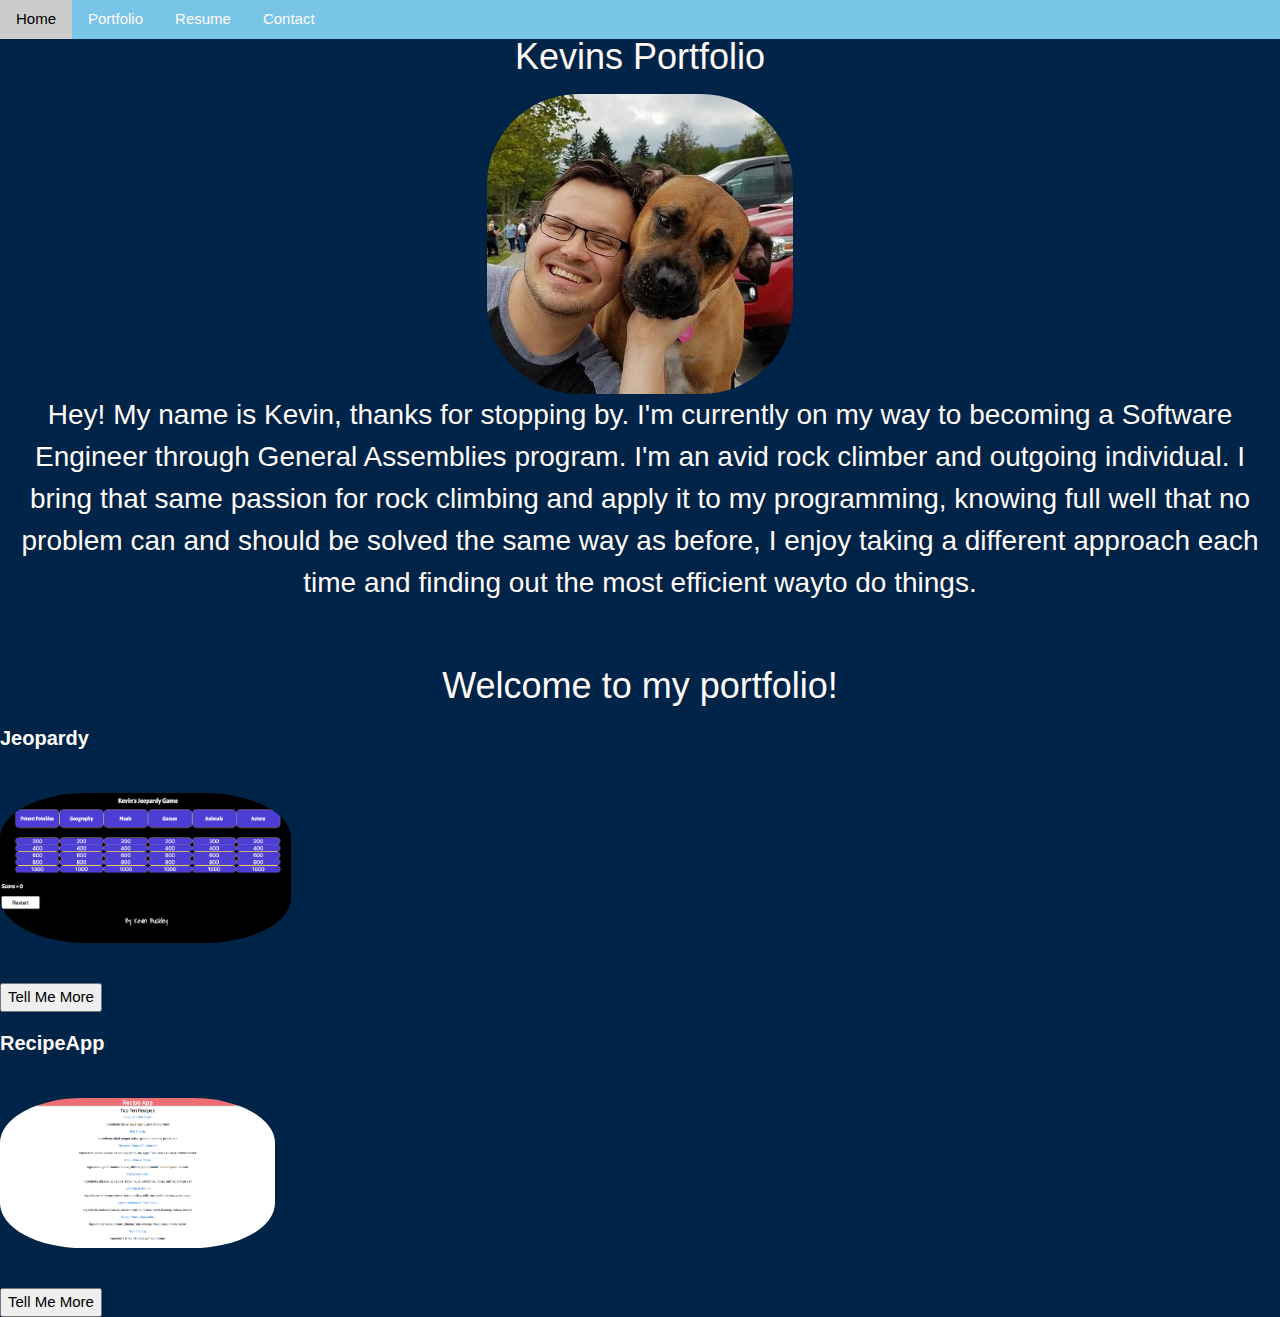
==== index.html @ 35f08c22 "stylizing background" ====
<!DOCTYPE html>
<html lang="en">

<head>
    <meta charset="UTF-8">
    <meta name="viewport" content="width=device-width, initial-scale=1.0">
    <meta http-equiv="X-UA-Compatible" content="ie=edge">
    <title>Kevin's Portfolio</title>
    <link rel="stylesheet" href="style.css">
    <link rel="stylesheet" href="https://www.w3schools.com/w3css/4/w3.css">
    <link rel="stylesheet" href="about_style.css">
</head>

<body>
    <header>
        <h1>Kevins Portfolio</h1>

    </header>
    <nav>
        <div class="w3-bar">
            <a href="#about" class="w3-bar-item w3-button">Home</a>
            <a href="#portfolio" class="w3-bar-item w3-button">Portfolio</a>
            <a href="https://drive.google.com/open?id=1aIbBdbxmWPGv5Vl-kX51MSZHr-WbpC0S" class="w3-bar-item w3-button">Resume</a>
            <div class="w3-dropdown-hover">
                <button class="w3-button">Contact</button>
                <div class="w3-dropdown-content w3-bar-block w3-card-4">
                    <a href="mailto:Kevin.Buckley2013@gmail.com" class="w3-bar-item w3-button">Email</a>
                    <a href="https://linkedin.com/in/kevin-buckley-351b856b" class="w3-bar-item w3-button">LinkedIn</a>
                    <a href="https://github.com/KBuck2018" class="w3-bar-item w3-button">GitHub</a>
                </div>
            </div>
        </div>
    </nav>

    <section id="about">
        <img src="Kevinphoto.jpg" alt="A photo of me">
        <div class="about">
            <p>
                Hey! My name is Kevin, thanks for stopping by. I'm currently on my way to becoming a Software Engineer through General Assemblies
                program. I'm an avid rock climber and outgoing individual. I bring that same passion for rock climbing and
                apply it to my programming, knowing full well that no problem can and should be solved the same way as before,
                I enjoy taking a different approach each time and finding out the most efficient wayto do things.
            </p>
        </div>
    </section>
    </br>
    </br>
    <section id="portfolio">
        <h1>Welcome to my portfolio!</h1>

        <div class="main">
            <span>
                <div>
                    <p style="font-weight: bold; font-size: 20px;">Jeopardy</p>
                    <div class="image">
                        <a href="https://kbuck2018.github.io/jeopardy/">
                            <img class="project" src="Jeopardy.png" alt="Photo of Jeopardy Game">
                        </a>
                    </div>
                    <button class="more" onclick="myFunction()">Tell Me More</button>
                    <p id="demo"></p>
                    <p id="description"></p>
                </div>
            </span>
            </br>
            </br>
            <span>
                <div>
                    <p style="font-weight: bold; font-size: 20px;">RecipeApp</p>
                    <div class="image">
                        <a href="https://shielded-mountain-12112.herokuapp.com/">
                            <img class="project" src="RecipeApp.png" alt="Photo of RecipeApp">
                        </a>
                    </div>
                    <button class="more" onclick="myFunctionRecipe()">Tell Me More</button>
                    <p id="demo"></p>
                    <p id="description2"></p>
                </div>
            </span>
            <script src="portfolio.js"></script>
    </section>
</body>

</html>
---- style.css ----
body {
  background: #002447;
  text-align: center;
  color: #fffaf7;
}

.project {
  height: 150px;
}

nav {
  position: fixed;
  top: 0px;
  width: 100%;
}
header {
  margin-top: 30px;
}

.main .image {
  margin: 40px auto;
  display: flex;
}
.more {
  float: left;
}
#portfolio a img {
  text-align: center;
  justify-content: left;
}

h3 {
  text-align: left;
}

.w3-bar {
  background-color: #79c5e7;
}
---- about_style.css ----
body {
  text-align: center;
}
main {
  min-height: 40vh;
  margin: 40px auto;
  display: flex;
}

img {
  margin: 0 auto;
  height: 300px;
  border-radius: 30%;
  justify-content: center;
  text-align: center;
}

main p {
  margin: 40px 0 auto;
}

.centerIt {
  margin: 0 auto;
  display: flex;
}

p {
  text-align: center;
  margin: 0 auto;
  display: flex;
  font-size: 28px;
}

footer {
  margin: 0 auto;
  display: flex;
}

footer p {
  text-align: center;
  justify-content: center;
}
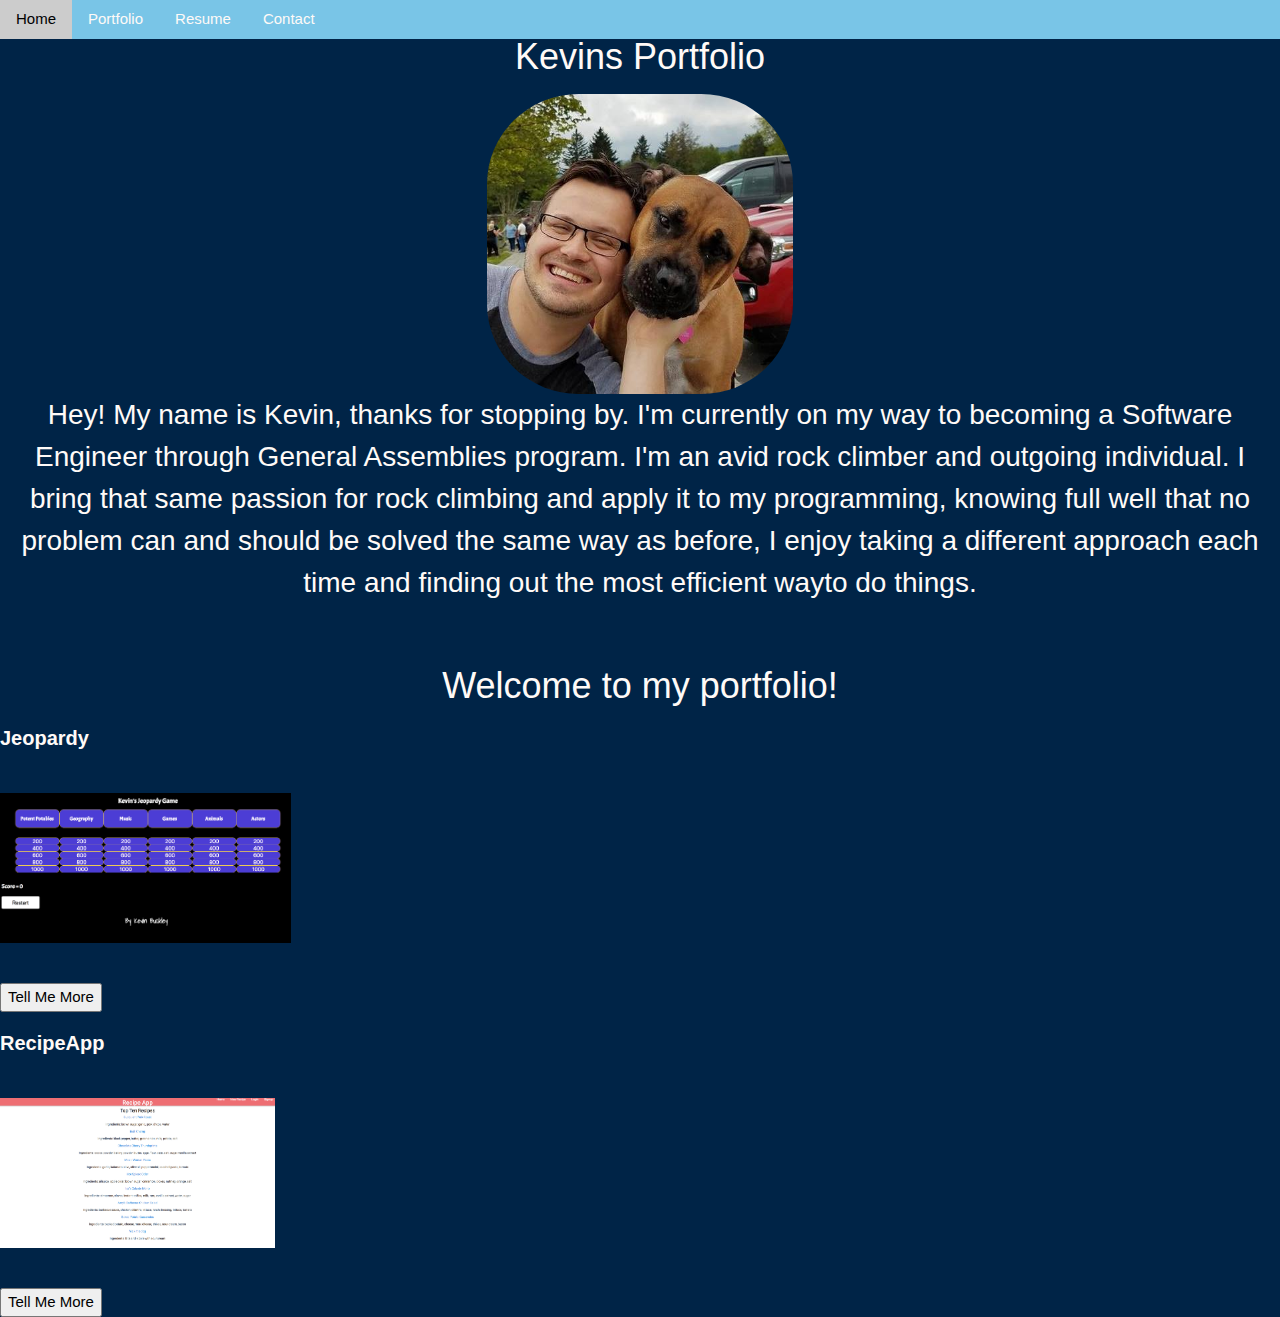
==== commit 9cc90dd6: "adding stylizing for my photo img" ====
--- a/index.html
+++ b/index.html
@@ -33,7 +33,7 @@
     </nav>
 
     <section id="about">
-        <img src="Kevinphoto.jpg" alt="A photo of me">
+        <img class="myPhoto" src="Kevinphoto.jpg" alt="A photo of me">
         <div class="about">
             <p>
                 Hey! My name is Kevin, thanks for stopping by. I'm currently on my way to becoming a Software Engineer through General Assemblies
--- a/style.css
+++ b/style.css
@@ -36,3 +36,7 @@
 .w3-bar {
   background-color: #79c5e7;
 }
+
+.myPhoto {
+  border-radius: 30%;
+}
--- a/about_style.css
+++ b/about_style.css
@@ -10,7 +10,6 @@
 img {
   margin: 0 auto;
   height: 300px;
-  border-radius: 30%;
   justify-content: center;
   text-align: center;
 }
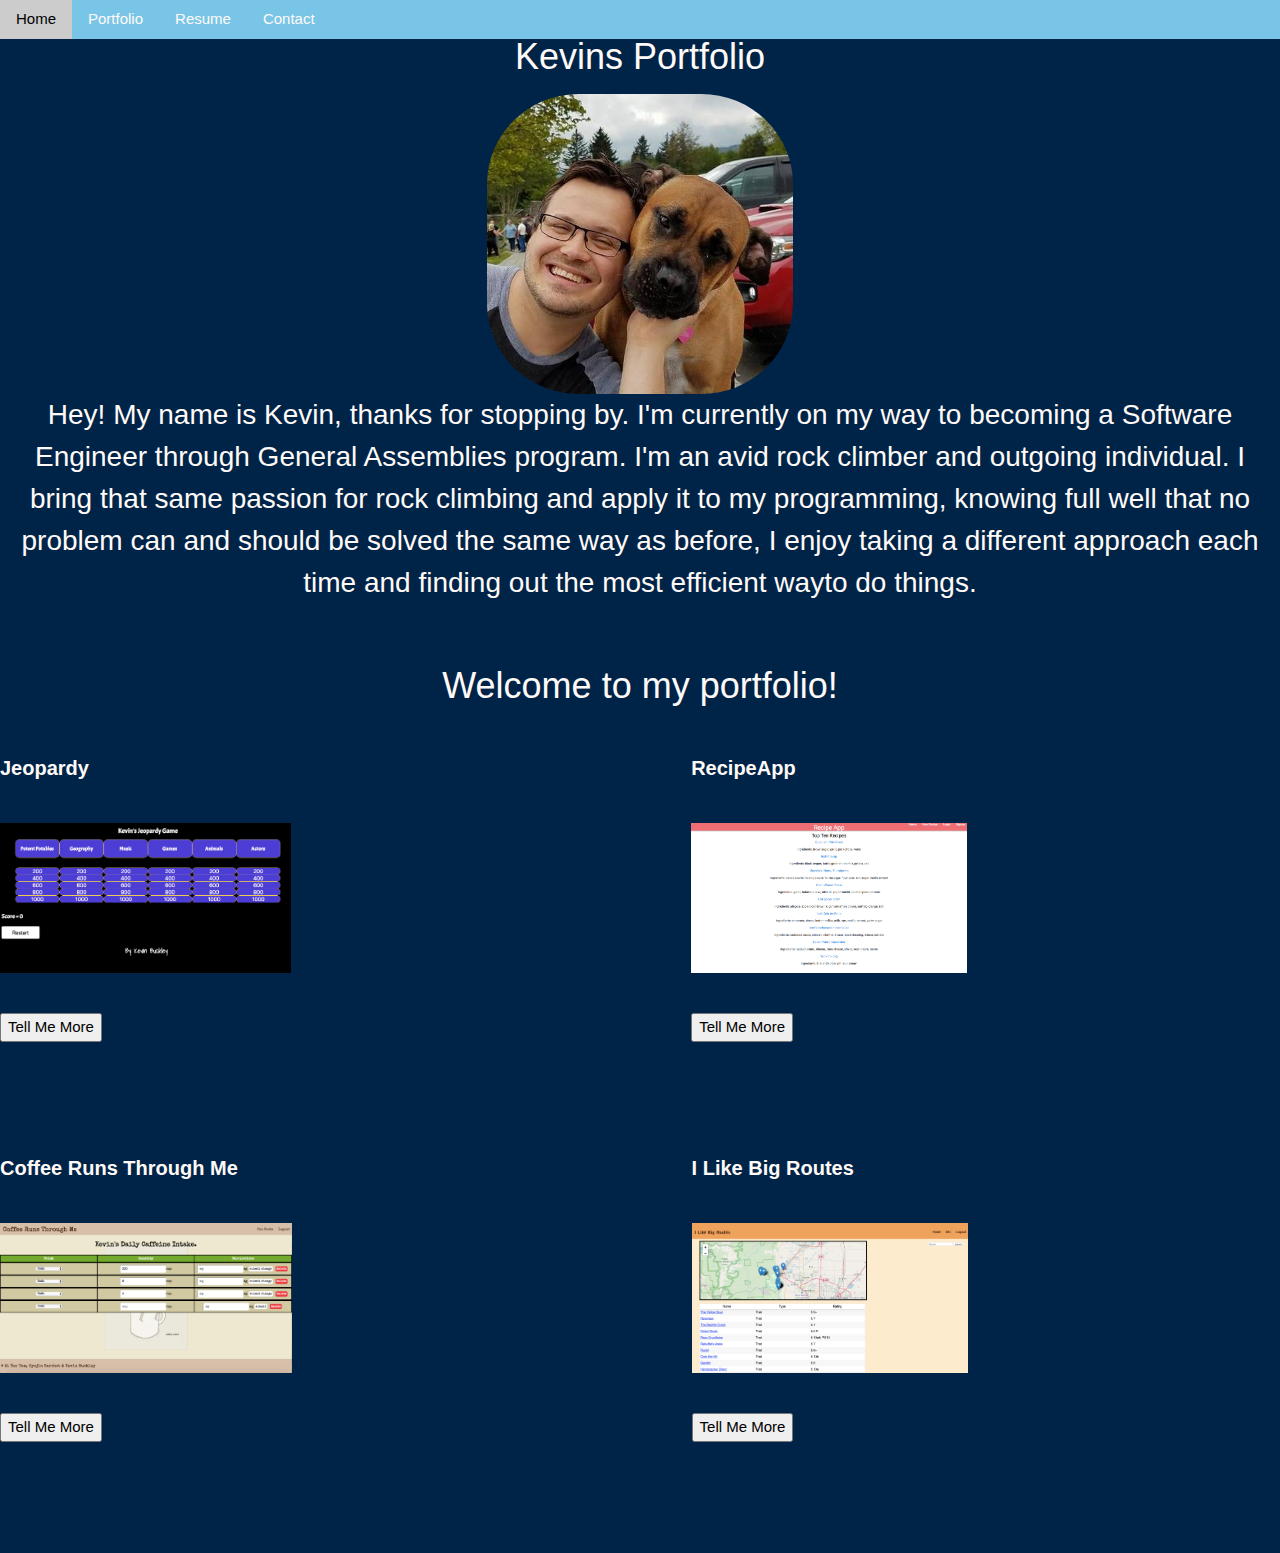
==== commit dd37081b: "adding new projects" ====
--- a/index.html
+++ b/index.html
@@ -20,7 +20,7 @@
         <div class="w3-bar">
             <a href="#about" class="w3-bar-item w3-button">Home</a>
             <a href="#portfolio" class="w3-bar-item w3-button">Portfolio</a>
-            <a href="https://drive.google.com/open?id=1aIbBdbxmWPGv5Vl-kX51MSZHr-WbpC0S" class="w3-bar-item w3-button">Resume</a>
+            <a href="https://drive.google.com/open?id=1tbjmEtFiqPndua7xja213MdhSJ9vqStn" class="w3-bar-item w3-button">Resume</a>
             <div class="w3-dropdown-hover">
                 <button class="w3-button">Contact</button>
                 <div class="w3-dropdown-content w3-bar-block w3-card-4">
@@ -77,6 +77,39 @@
                     <p id="description2"></p>
                 </div>
             </span>
+
+        </div>
+        <div class="main">
+            </br>
+            </br>
+            <span>
+                <div>
+                    <p style="font-weight: bold; font-size: 20px;">Coffee Runs Through Me</p>
+                    <div class="image">
+                        <a href="http://woozy-answer.surge.sh/main">
+                            <img class="project" src="CoffeeRuns.png" alt="Photo of CoffeeApp">
+                        </a>
+                    </div>
+                    <button class="more" onclick="myFunctionCoffee()">Tell Me More</button>
+                    <p id="demo"></p>
+                    <p id="description3"></p>
+                </div>
+            </span>
+            </br>
+            </br>
+            <span>
+                <div>
+                    <p style="font-weight: bold; font-size: 20px;">I Like Big Routes</p>
+                    <div class="image">
+                        <a href="http://ilikebigroutes.surge.sh/main">
+                            <img class="project" src="Routes.png" alt="Photo of RoutesApp">
+                        </a>
+                    </div>
+                    <button class="more" onclick="myFunctionRoutes()">Tell Me More</button>
+                    <p id="demo"></p>
+                    <p id="description4"></p>
+                </div>
+            </span>
             <script src="portfolio.js"></script>
     </section>
 </body>
--- a/style.css
+++ b/style.css
@@ -6,6 +6,7 @@
 
 .project {
   height: 150px;
+  margin-right: 400px;
 }
 
 nav {
--- a/about_style.css
+++ b/about_style.css
@@ -1,7 +1,7 @@
 body {
   text-align: center;
 }
-main {
+.main {
   min-height: 40vh;
   margin: 40px auto;
   display: flex;
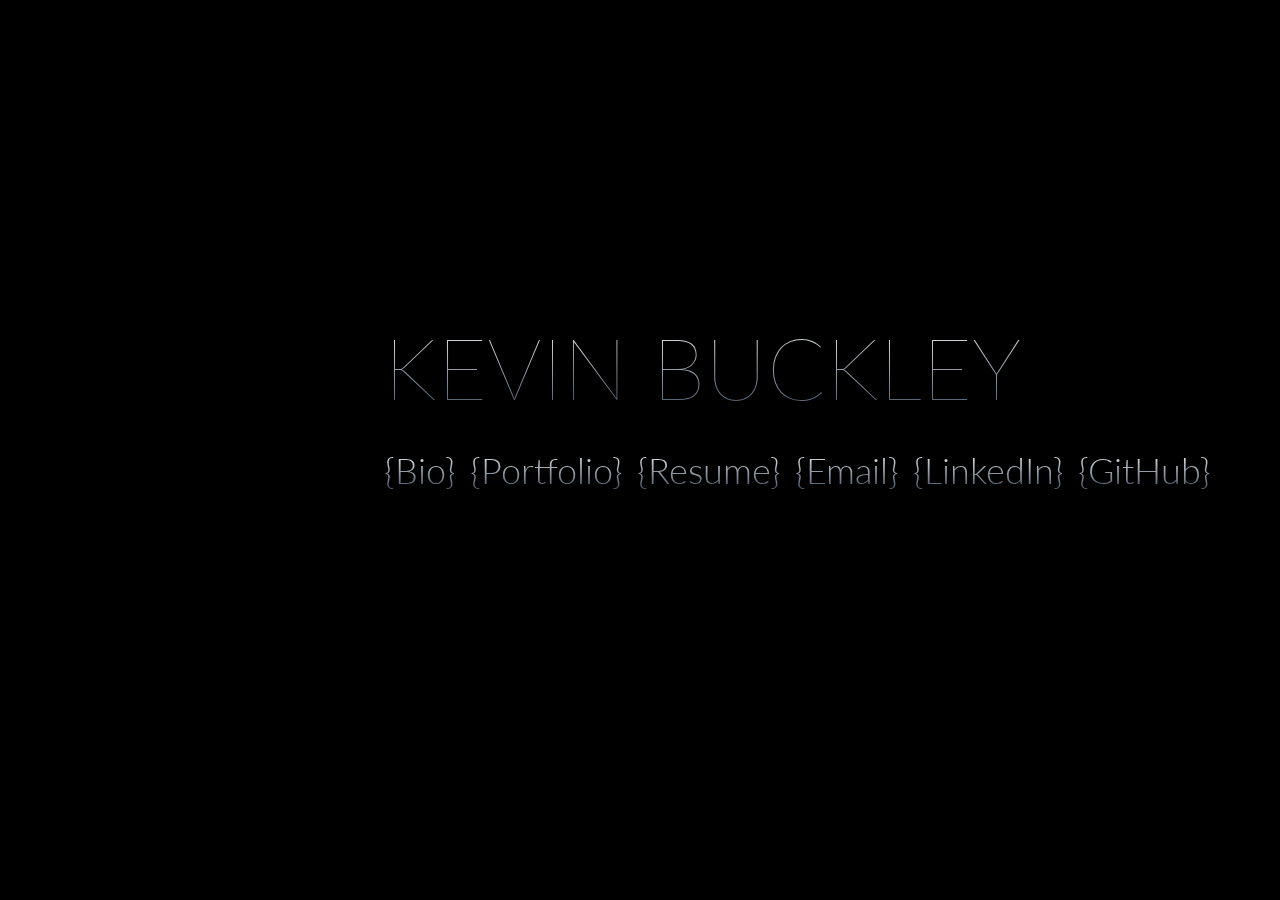
==== commit 8fd653bb: "updating all pages" ====
--- a/index.html
+++ b/index.html
@@ -5,113 +5,37 @@
     <meta charset="UTF-8">
     <meta name="viewport" content="width=device-width, initial-scale=1.0">
     <meta http-equiv="X-UA-Compatible" content="ie=edge">
-    <title>Kevin's Portfolio</title>
+    <title>Kevins Portfolio</title>
     <link rel="stylesheet" href="style.css">
-    <link rel="stylesheet" href="https://www.w3schools.com/w3css/4/w3.css">
-    <link rel="stylesheet" href="about_style.css">
+    <link href='https://fonts.googleapis.com/css?family=Lato:100,300' rel='stylesheet' type='text/css'>
 </head>
 
 <body>
-    <header>
-        <h1>Kevins Portfolio</h1>
-
-    </header>
-    <nav>
-        <div class="w3-bar">
-            <a href="#about" class="w3-bar-item w3-button">Home</a>
-            <a href="#portfolio" class="w3-bar-item w3-button">Portfolio</a>
-            <a href="https://drive.google.com/open?id=1tbjmEtFiqPndua7xja213MdhSJ9vqStn" class="w3-bar-item w3-button">Resume</a>
-            <div class="w3-dropdown-hover">
-                <button class="w3-button">Contact</button>
-                <div class="w3-dropdown-content w3-bar-block w3-card-4">
-                    <a href="mailto:Kevin.Buckley2013@gmail.com" class="w3-bar-item w3-button">Email</a>
-                    <a href="https://linkedin.com/in/kevin-buckley-351b856b" class="w3-bar-item w3-button">LinkedIn</a>
-                    <a href="https://github.com/KBuck2018" class="w3-bar-item w3-button">GitHub</a>
+    <div class="stars"></div>
+    <div class="twinkling"></div>
+    <div class="clouds">
+        <div class="border">
+            <div class="businesscard">
+                <h1>KEVIN BUCKLEY</h1>
+                <div class="anchor">
+                    <a href="about.html">{Bio}</a>
+                    <a href="portfolio.html">{Portfolio}</a>
+                    <a href="https://drive.google.com/open?id=1tbjmEtFiqPndua7xja213MdhSJ9vqStn">{Resume}</a>
+                    <a href="mailto:Kevin.Buckley2013@gmail.com">{Email}</a>
+                    <a href="https://linkedin.com/in/kevin-buckley-351b856b">{LinkedIn}</a>
+                    <a href="https://github.com/KBuck2018">{GitHub}</a>
                 </div>
             </div>
         </div>
-    </nav>
 
-    <section id="about">
-        <img class="myPhoto" src="Kevinphoto.jpg" alt="A photo of me">
-        <div class="about">
-            <p>
-                Hey! My name is Kevin, thanks for stopping by. I'm currently on my way to becoming a Software Engineer through General Assemblies
-                program. I'm an avid rock climber and outgoing individual. I bring that same passion for rock climbing and
-                apply it to my programming, knowing full well that no problem can and should be solved the same way as before,
-                I enjoy taking a different approach each time and finding out the most efficient wayto do things.
-            </p>
+        <div class="text">
+            <p>Test</p>
         </div>
-    </section>
-    </br>
-    </br>
-    <section id="portfolio">
-        <h1>Welcome to my portfolio!</h1>
+        <div class="text2">
+            <p>Test</p>
+        </div>
+    </div>
 
-        <div class="main">
-            <span>
-                <div>
-                    <p style="font-weight: bold; font-size: 20px;">Jeopardy</p>
-                    <div class="image">
-                        <a href="https://kbuck2018.github.io/jeopardy/">
-                            <img class="project" src="Jeopardy.png" alt="Photo of Jeopardy Game">
-                        </a>
-                    </div>
-                    <button class="more" onclick="myFunction()">Tell Me More</button>
-                    <p id="demo"></p>
-                    <p id="description"></p>
-                </div>
-            </span>
-            </br>
-            </br>
-            <span>
-                <div>
-                    <p style="font-weight: bold; font-size: 20px;">RecipeApp</p>
-                    <div class="image">
-                        <a href="https://shielded-mountain-12112.herokuapp.com/">
-                            <img class="project" src="RecipeApp.png" alt="Photo of RecipeApp">
-                        </a>
-                    </div>
-                    <button class="more" onclick="myFunctionRecipe()">Tell Me More</button>
-                    <p id="demo"></p>
-                    <p id="description2"></p>
-                </div>
-            </span>
-
-        </div>
-        <div class="main">
-            </br>
-            </br>
-            <span>
-                <div>
-                    <p style="font-weight: bold; font-size: 20px;">Coffee Runs Through Me</p>
-                    <div class="image">
-                        <a href="http://woozy-answer.surge.sh/main">
-                            <img class="project" src="CoffeeRuns.png" alt="Photo of CoffeeApp">
-                        </a>
-                    </div>
-                    <button class="more" onclick="myFunctionCoffee()">Tell Me More</button>
-                    <p id="demo"></p>
-                    <p id="description3"></p>
-                </div>
-            </span>
-            </br>
-            </br>
-            <span>
-                <div>
-                    <p style="font-weight: bold; font-size: 20px;">I Like Big Routes</p>
-                    <div class="image">
-                        <a href="http://ilikebigroutes.surge.sh/main">
-                            <img class="project" src="Routes.png" alt="Photo of RoutesApp">
-                        </a>
-                    </div>
-                    <button class="more" onclick="myFunctionRoutes()">Tell Me More</button>
-                    <p id="demo"></p>
-                    <p id="description4"></p>
-                </div>
-            </span>
-            <script src="portfolio.js"></script>
-    </section>
 </body>
 
 </html>--- a/style.css
+++ b/style.css
@@ -1,43 +1,208 @@
+/* ============================================================================================== 
+Credit for night sky by
+Nick Mkrtchyan
+https://www.facebook.com/sonick.pk
+http://www.Mkrtchyan.zz.mu
+================================================================================================= */
+* {
+  margin: 0;
+  padding: 0;
+}
+header {
+  background-color: rgba(33, 33, 33, 0.9);
+  color: #ffffff;
+  display: block;
+  font: 14px/1.3 Arial, sans-serif;
+  height: 50px;
+  position: relative;
+  z-index: 5;
+}
+h2 {
+  margin-top: 30px;
+  text-align: center;
+}
+header h2 {
+  font-size: 22px;
+  margin: 0 auto;
+  padding: 10px 0;
+  width: 80%;
+  text-align: center;
+}
+header a,
+a:visited {
+  text-decoration: none;
+  color: #fcfcfc;
+}
+
+@keyframes move-twink-back {
+  from {
+    background-position: 0 0;
+  }
+  to {
+    background-position: -10000px 5000px;
+  }
+}
+@-webkit-keyframes move-twink-back {
+  from {
+    background-position: 0 0;
+  }
+  to {
+    background-position: -10000px 5000px;
+  }
+}
+@-moz-keyframes move-twink-back {
+  from {
+    background-position: 0 0;
+  }
+  to {
+    background-position: -10000px 5000px;
+  }
+}
+@-ms-keyframes move-twink-back {
+  from {
+    background-position: 0 0;
+  }
+  to {
+    background-position: -10000px 5000px;
+  }
+}
+
+@keyframes move-clouds-back {
+  from {
+    background-position: 0 0;
+  }
+  to {
+    background-position: 10000px 0;
+  }
+}
+@-webkit-keyframes move-clouds-back {
+  from {
+    background-position: 0 0;
+  }
+  to {
+    background-position: 10000px 0;
+  }
+}
+@-moz-keyframes move-clouds-back {
+  from {
+    background-position: 0 0;
+  }
+  to {
+    background-position: 10000px 0;
+  }
+}
+@-ms-keyframes move-clouds-back {
+  from {
+    background-position: 0;
+  }
+  to {
+    background-position: 10000px 0;
+  }
+}
+
+.stars,
+.twinkling,
+.clouds {
+  position: absolute;
+  top: 0;
+  left: 0;
+  right: 0;
+  bottom: 0;
+  width: 100%;
+  height: 100%;
+  display: block;
+}
+
+.stars {
+  background: #000
+    url(http://www.script-tutorials.com/demos/360/images/stars.png) repeat top
+    center;
+  z-index: 0;
+}
+
+.twinkling {
+  background: transparent
+    url(http://www.script-tutorials.com/demos/360/images/twinkling.png) repeat
+    top center;
+  z-index: 1;
+
+  -moz-animation: move-twink-back 200s linear infinite;
+  -ms-animation: move-twink-back 200s linear infinite;
+  -o-animation: move-twink-back 200s linear infinite;
+  -webkit-animation: move-twink-back 200s linear infinite;
+  animation: move-twink-back 200s linear infinite;
+}
+
+.clouds {
+  background: transparent
+    url(http://www.script-tutorials.com/demos/360/images/clouds3.png) repeat top
+    center;
+  z-index: 3;
+
+  -moz-animation: move-clouds-back 200s linear infinite;
+  -ms-animation: move-clouds-back 200s linear infinite;
+  -o-animation: move-clouds-back 200s linear infinite;
+  -webkit-animation: move-clouds-back 200s linear infinite;
+  animation: move-clouds-back 200s linear infinite;
+}
+
+h1 {
+  font-size: 86px;
+  color: #fff;
+  background: -webkit-linear-gradient(white, #38495a);
+  -webkit-background-clip: text;
+  -webkit-text-fill-color: transparent;
+  font-weight: 100;
+  margin-bottom: 30px;
+}
+
+a {
+  color: #fff;
+  background: -webkit-linear-gradient(white, #38495a);
+  -webkit-background-clip: text;
+  -webkit-text-fill-color: transparent;
+  font-size: 36px;
+  margin-right: 10px;
+  font-family: "lato", sans-serif;
+  font-weight: 300;
+}
+
+.businesscard {
+  font-family: "lato", sans-serif;
+  position: fixed;
+  top: 35%;
+  left: 30%;
+  height: 250px;
+  margin: 0 auto;
+  animation-name: stretch;
+  animation-duration: 4s;
+  animation-timing-function: ease-out;
+  animation-delay: 0;
+  animation-direction: alternate;
+  animation-iteration-count: once;
+  animation-fill-mode: none;
+  animation-play-state: running;
+}
+
+@keyframes stretch {
+  0% {
+    transform: scale(0.3);
+    border-radius: 100%;
+  }
+  50% {
+  }
+  100% {
+    transform: scale(1);
+  }
+}
+
 body {
-  background: #002447;
-  text-align: center;
-  color: #fffaf7;
-}
-
-.project {
-  height: 150px;
-  margin-right: 400px;
-}
-
-nav {
-  position: fixed;
-  top: 0px;
-  width: 100%;
-}
-header {
-  margin-top: 30px;
-}
-
-.main .image {
-  margin: 40px auto;
+  height: 100%;
+  background-color: black;
+}
+
+body {
   display: flex;
-}
-.more {
-  float: left;
-}
-#portfolio a img {
-  text-align: center;
-  justify-content: left;
-}
-
-h3 {
-  text-align: left;
-}
-
-.w3-bar {
-  background-color: #79c5e7;
-}
-
-.myPhoto {
-  border-radius: 30%;
-}
+  align-items: center;
+  justify-content: center;
+}
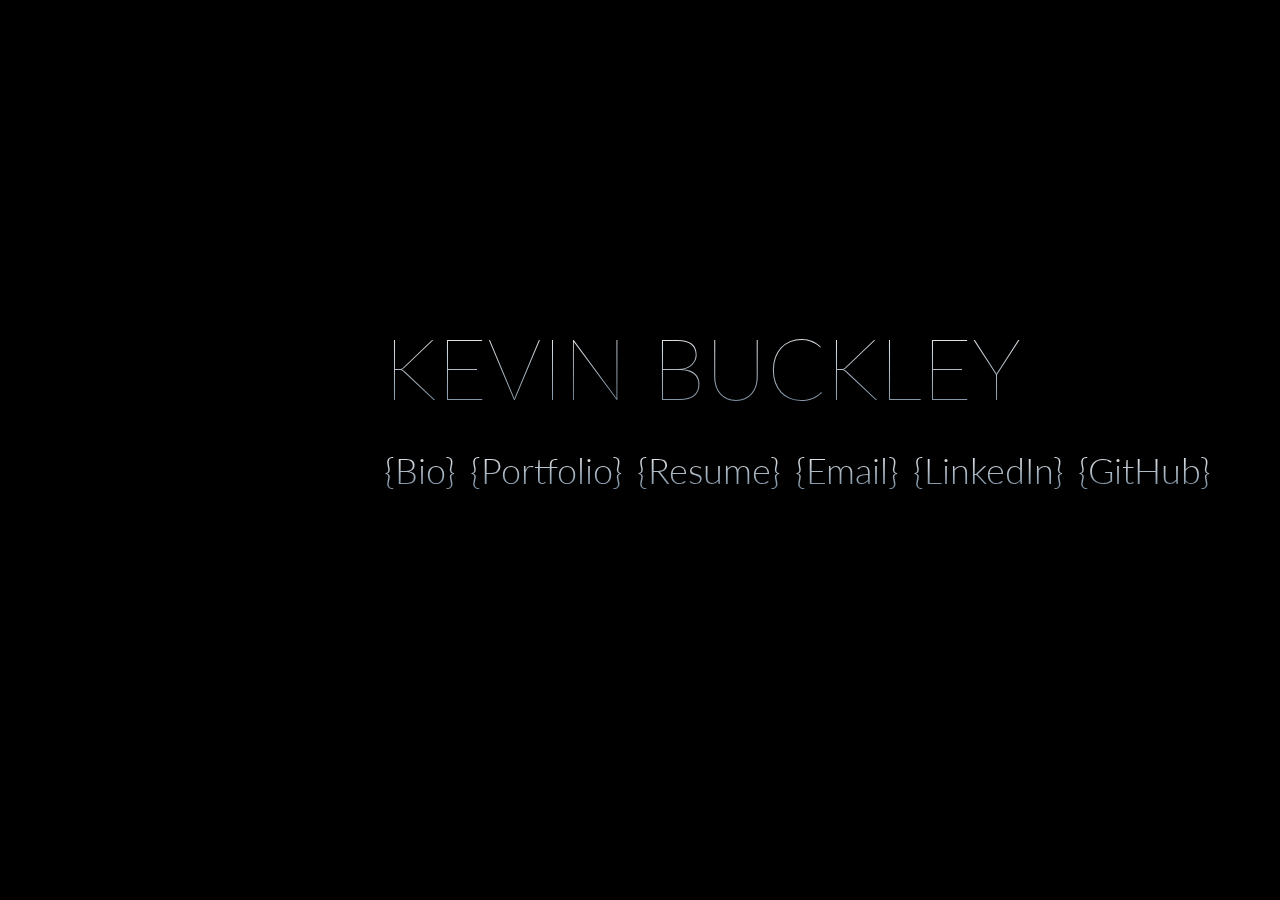
==== commit 62d99b85: "updating portfolio" ====
--- a/index.html
+++ b/index.html
@@ -20,7 +20,7 @@
                 <div class="anchor">
                     <a href="about.html">{Bio}</a>
                     <a href="portfolio.html">{Portfolio}</a>
-                    <a href="https://drive.google.com/open?id=1tbjmEtFiqPndua7xja213MdhSJ9vqStn">{Resume}</a>
+                    <a href="https://drive.google.com/open?id=11Dx782j2Tk32qWdleIuHOc6sHNrYABKZ">{Resume}</a>
                     <a href="mailto:Kevin.Buckley2013@gmail.com">{Email}</a>
                     <a href="https://linkedin.com/in/kevin-buckley-351b856b">{LinkedIn}</a>
                     <a href="https://github.com/KBuck2018">{GitHub}</a>
--- a/style.css
+++ b/style.css
@@ -149,7 +149,7 @@
 h1 {
   font-size: 86px;
   color: #fff;
-  background: -webkit-linear-gradient(white, #38495a);
+  background: -webkit-linear-gradient(white, #6a8094);
   -webkit-background-clip: text;
   -webkit-text-fill-color: transparent;
   font-weight: 100;
@@ -158,7 +158,7 @@
 
 a {
   color: #fff;
-  background: -webkit-linear-gradient(white, #38495a);
+  background: -webkit-linear-gradient(white, #6a8094);
   -webkit-background-clip: text;
   -webkit-text-fill-color: transparent;
   font-size: 36px;
